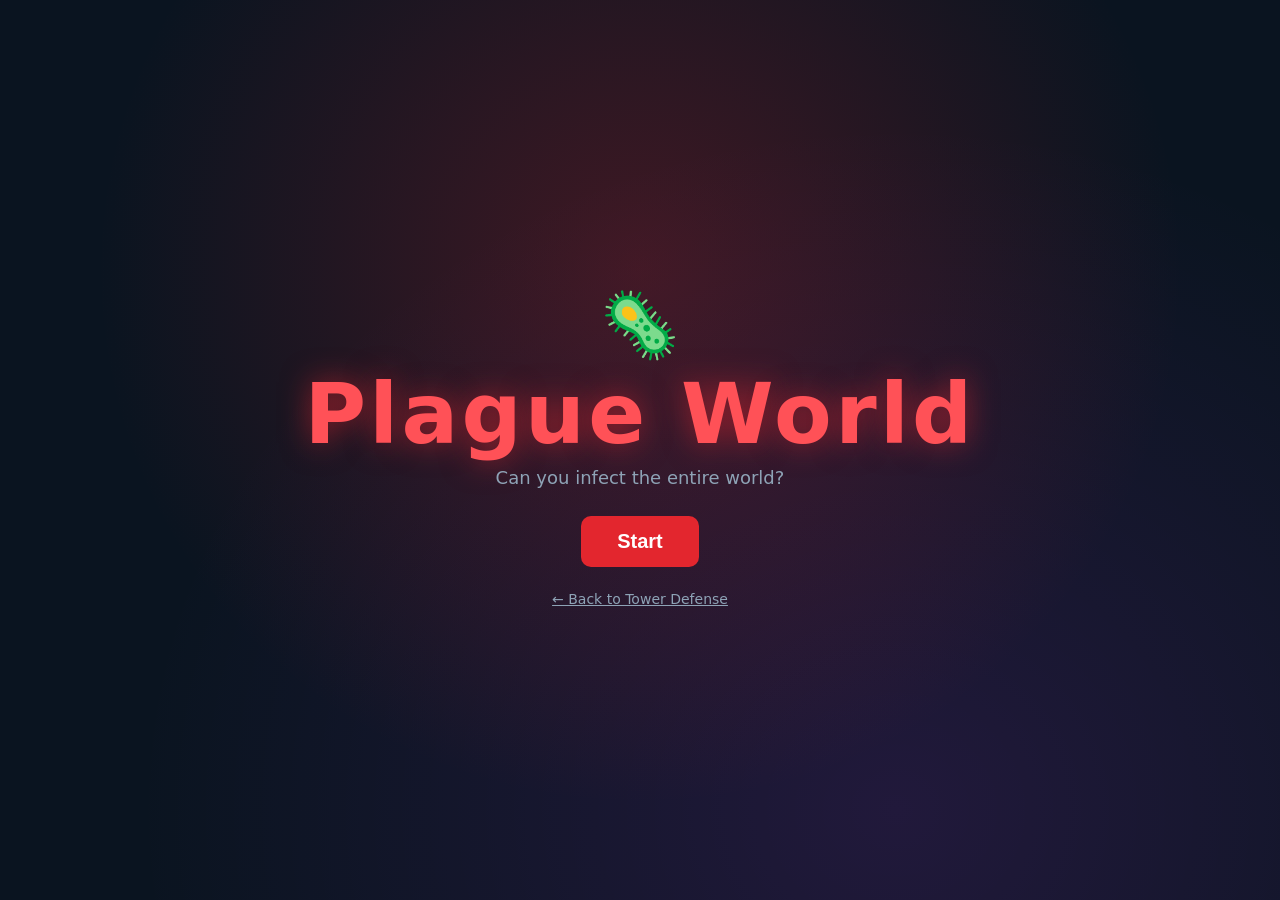
==== pandemic/index.html @ 783b21d4 "Add Plague World: world-map outbreak strategy game at /pandemic/ Co-Authored-By: Claude Opus 5.5 <no" ====
<!DOCTYPE html>
<html lang="en">
<head>
  <meta charset="UTF-8" />
  <meta name="viewport" content="width=device-width, initial-scale=1.0" />
  <title>Plague World</title>
  <link rel="stylesheet" href="style.css" />
</head>
<body>
  <!-- Title -->
  <section id="screen-title" class="screen active">
    <div class="title-card">
      <div class="title-icon">🦠</div>
      <h1>Plague World</h1>
      <p class="tagline">Can you infect the entire world?</p>
      <button type="button" id="btn-start" class="btn btn-big">Start</button>
      <a class="back-link" href="../">← Back to Tower Defense</a>
    </div>
  </section>

  <!-- Choose germ -->
  <section id="screen-germ" class="screen">
    <div class="panel-card">
      <h2>Choose your germ</h2>
      <p class="hint">Beat the game to unlock the next germ.</p>
      <div id="germ-grid" class="germ-grid"></div>
      <div class="row">
        <button type="button" class="btn btn-ghost" data-back="screen-title">Back</button>
        <button type="button" id="btn-germ-next" class="btn">Next</button>
      </div>
    </div>
  </section>

  <!-- Name disease -->
  <section id="screen-name" class="screen">
    <div class="panel-card name-card">
      <div id="name-germ-icon" class="title-icon">🦠</div>
      <h2>Name your disease</h2>
      <form id="name-form">
        <input id="disease-name" type="text" maxlength="24" placeholder="e.g. Purple Sneezles" autocomplete="off" required />
        <div class="row">
          <button type="button" class="btn btn-ghost" data-back="screen-germ">Back</button>
          <button type="submit" class="btn btn-big">Go!</button>
        </div>
      </form>
    </div>
  </section>

  <!-- Game -->
  <section id="screen-game" class="screen">
    <div class="news" id="news"><span class="news-tag">NEWS</span><span id="news-text">Choose a country to start your infection.</span></div>

    <div id="map-wrap" class="map-wrap">
      <svg id="map" role="img" aria-label="World map"></svg>
      <div id="pick-banner" class="pick-banner">Click a country to start the infection</div>
      <div id="country-info" class="country-info hidden"></div>
      <div class="zoom-btns">
        <button type="button" id="zoom-in" class="btn-icon" title="Zoom in">+</button>
        <button type="button" id="zoom-out" class="btn-icon" title="Zoom out">−</button>
        <button type="button" id="zoom-reset" class="btn-icon" title="Reset view">⟲</button>
      </div>
      <div class="legend">
        <span><i class="lg-air">✈</i> Airport</span>
        <span><i class="lg-sea">⚓</i> Seaport</span>
        <span><i class="lg-inf"></i> Infected</span>
        <span><i class="lg-dead"></i> Dead</span>
      </div>
    </div>

    <footer class="hud">
      <div class="hud-left">
        <div class="disease-title"><span id="hud-icon">🦠</span> <strong id="hud-name">Disease</strong></div>
        <button type="button" id="btn-evolve" class="btn btn-dna">🧬 <span id="hud-dna">0</span> DNA · Evolve</button>
      </div>
      <div class="hud-mid">
        <div class="world-bar" title="World population">
          <div id="bar-healthy" class="seg healthy"></div><div id="bar-infected" class="seg infected"></div><div id="bar-dead" class="seg dead"></div>
        </div>
        <div class="world-stats">
          <span>Healthy <b id="st-healthy">0</b></span>
          <span class="t-inf">Infected <b id="st-infected">0</b></span>
          <span class="t-dead">Dead <b id="st-dead">0</b></span>
        </div>
        <div class="cure-row">
          <span>💉 Cure</span>
          <div class="cure-bar"><div id="cure-fill"></div></div>
          <b id="cure-pct">—</b>
        </div>
      </div>
      <div class="hud-right">
        <div id="hud-date" class="date">Day 0</div>
        <div class="speed">
          <button type="button" class="btn-icon" data-speed="0" title="Pause">⏸</button>
          <button type="button" class="btn-icon active" data-speed="1" title="Normal speed">▶</button>
          <button type="button" class="btn-icon" data-speed="2" title="Fast">⏩</button>
          <button type="button" class="btn-icon" data-speed="3" title="Fastest">⏭</button>
        </div>
      </div>
    </footer>

    <!-- Evolution -->
    <div id="evo" class="modal hidden" role="dialog" aria-modal="true" aria-labelledby="evo-title">
      <div class="modal-card evo-card">
        <div class="evo-head">
          <h2 id="evo-title">Evolution</h2>
          <span class="evo-dna">🧬 <b id="evo-dna">0</b> DNA</span>
          <button type="button" class="btn-icon close" data-close="evo" title="Close">✕</button>
        </div>
        <div class="evo-stats">
          <div><span>Infectivity</span><div class="meter"><div id="m-inf"></div></div></div>
          <div><span>Severity</span><div class="meter"><div id="m-sev"></div></div></div>
          <div><span>Lethality</span><div class="meter"><div id="m-leth"></div></div></div>
        </div>
        <div id="evo-tabs" class="tabs"></div>
        <div class="evo-body">
          <div id="evo-grid" class="trait-grid"></div>
          <div id="evo-detail" class="trait-detail"></div>
        </div>
      </div>
    </div>

    <!-- Game over -->
    <div id="over" class="modal hidden" role="dialog" aria-modal="true">
      <div class="modal-card over-card">
        <div id="over-icon" class="title-icon">☠️</div>
        <h2 id="over-title">Victory</h2>
        <p id="over-reason"></p>
        <div id="over-stats" class="over-stats"></div>
        <p id="over-unlock" class="unlock"></p>
        <button type="button" id="btn-again" class="btn btn-big">Play again</button>
      </div>
    </div>
  </section>

  <div id="loading" class="loading hidden">Loading world map…</div>

  <script src="lib/d3.min.js"></script>
  <script src="lib/topojson-client.min.js"></script>
  <script src="js/data.js"></script>
  <script src="js/routes.js"></script>
  <script src="js/traits.js"></script>
  <script src="js/world.js"></script>
  <script src="js/sim.js"></script>
  <script src="js/game.js"></script>
</body>
</html>
---- pandemic/style.css ----
:root {
  --bg: #0a1420;
  --ocean: #0e2233;
  --panel: #13202d;
  --panel-2: #1a2b3b;
  --line: #2a3e52;
  --text: #e8eef4;
  --muted: #8ea3b6;
  --red: #e3262e;
  --red-2: #ff5157;
  --green: #4cc38a;
  --dna: #c83cff;
  --gold: #ffc53d;
}

* { box-sizing: border-box; }
html, body { margin: 0; height: 100%; }
body {
  background: var(--bg);
  color: var(--text);
  font-family: system-ui, -apple-system, "Segoe UI", Roboto, sans-serif;
  overflow: hidden;
}

.hidden { display: none !important; }

/* ---------- Screens ---------- */
.screen { display: none; position: fixed; inset: 0; }
.screen.active { display: flex; }
#screen-title, #screen-germ, #screen-name {
  align-items: center;
  justify-content: center;
  padding: 16px;
  background:
    radial-gradient(ellipse at 50% 30%, rgba(227, 38, 46, 0.25), transparent 60%),
    radial-gradient(ellipse at 70% 90%, rgba(200, 60, 255, 0.12), transparent 60%),
    var(--bg);
  overflow-y: auto;
}
#screen-game { flex-direction: column; }

.title-card { text-align: center; }
.title-icon { font-size: 64px; line-height: 1; animation: wobble 4s ease-in-out infinite; }
.title-card h1 {
  font-size: clamp(40px, 9vw, 84px);
  margin: 8px 0 4px;
  letter-spacing: 0.04em;
  color: var(--red-2);
  text-shadow: 0 0 30px rgba(227, 38, 46, 0.6);
}
.tagline { color: var(--muted); margin: 0 0 28px; font-size: 18px; }
.back-link { display: block; margin-top: 24px; color: var(--muted); font-size: 14px; }

@keyframes wobble {
  0%, 100% { transform: rotate(-8deg) scale(1); }
  50% { transform: rotate(8deg) scale(1.08); }
}

.panel-card {
  background: var(--panel);
  border: 1px solid var(--line);
  border-radius: 16px;
  padding: 24px;
  width: min(880px, 100%);
  margin: auto;
}
.panel-card h2 { margin: 0 0 4px; }
.hint { color: var(--muted); margin: 0 0 16px; font-size: 14px; }
.row { display: flex; gap: 12px; justify-content: flex-end; margin-top: 20px; flex-wrap: wrap; }

.name-card { width: min(460px, 100%); text-align: center; }
.name-card input {
  width: 100%;
  margin-top: 16px;
  padding: 14px 16px;
  font-size: 20px;
  border-radius: 10px;
  border: 2px solid var(--line);
  background: var(--bg);
  color: var(--text);
  text-align: center;
}
.name-card input:focus { outline: none; border-color: var(--red); }
.name-card .row { justify-content: center; }

/* ---------- Buttons ---------- */
.btn {
  background: var(--red);
  color: #fff;
  border: 0;
  border-radius: 10px;
  padding: 10px 18px;
  font-size: 15px;
  font-weight: 600;
  cursor: pointer;
  transition: transform 0.1s, background 0.2s;
}
.btn:hover:not(:disabled) { background: var(--red-2); }
.btn:active:not(:disabled) { transform: scale(0.97); }
.btn:disabled { opacity: 0.4; cursor: not-allowed; }
.btn-big { padding: 14px 36px; font-size: 20px; }
.btn-ghost { background: transparent; border: 1px solid var(--line); color: var(--text); }
.btn-ghost:hover:not(:disabled) { background: var(--panel-2); }
.btn-icon {
  background: var(--panel-2);
  color: var(--text);
  border: 1px solid var(--line);
  border-radius: 8px;
  min-width: 34px;
  height: 34px;
  font-size: 16px;
  cursor: pointer;
}
.btn-icon:hover { border-color: var(--muted); }
.btn-icon.active { background: var(--red); border-color: var(--red); }

/* ---------- Germ picker ---------- */
.germ-grid {
  display: grid;
  grid-template-columns: repeat(auto-fill, minmax(190px, 1fr));
  gap: 12px;
}
.germ {
  display: flex;
  flex-direction: column;
  align-items: center;
  gap: 6px;
  padding: 16px 12px;
  background: var(--panel-2);
  border: 2px solid var(--line);
  border-radius: 12px;
  color: var(--text);
  cursor: pointer;
  text-align: center;
  font: inherit;
}
.germ:hover:not(:disabled) { border-color: var(--muted); }
.germ.selected { border-color: var(--red); box-shadow: 0 0 0 3px rgba(227, 38, 46, 0.3); }
.germ.locked { opacity: 0.45; cursor: not-allowed; }
.germ-icon { font-size: 36px; }
.germ-name { font-weight: 700; font-size: 17px; }
.germ-desc { color: var(--muted); font-size: 13px; line-height: 1.35; }

/* ---------- Game screen ---------- */
.news {
  display: flex;
  align-items: center;
  gap: 10px;
  padding: 8px 12px;
  background: #070e16;
  border-bottom: 1px solid var(--line);
  font-size: 14px;
  min-height: 38px;
}
.news-tag { background: var(--red); color: #fff; font-weight: 800; font-size: 11px; padding: 3px 7px; border-radius: 4px; letter-spacing: 0.08em; }
#news-text { white-space: nowrap; overflow: hidden; text-overflow: ellipsis; }
#news-text.flash { animation: flash 0.6s ease-out; }
@keyframes flash { from { opacity: 0; transform: translateY(-6px); } to { opacity: 1; transform: none; } }

.map-wrap { position: relative; flex: 1; min-height: 0; background: var(--ocean); }
#map { width: 100%; height: 100%; display: block; cursor: grab; touch-action: none; }
#map:active { cursor: grabbing; }
.ocean { fill: var(--ocean); }
.country { stroke: #0e2233; stroke-width: 0.35; cursor: pointer; transition: fill 0.4s; vector-effect: non-scaling-stroke; }
.country:hover { filter: brightness(1.25); }
.country.empty { cursor: default; }
.country.empty:hover { filter: none; }
.country.selected { stroke: var(--gold); stroke-width: 1.8; }

.port circle { fill: rgba(7, 14, 22, 0.85); stroke: #9fb4c6; stroke-width: 0.8; }
.port text { font-size: 7px; fill: #e8eef4; pointer-events: none; }
.port.closed circle { stroke: var(--red); fill: rgba(60, 10, 12, 0.9); }
.port.closed text { fill: #ff8a8e; }

.vehicle path { fill: #f5f8fb; stroke: #0a1420; stroke-width: 0.6; }
.vehicle.infected path { fill: var(--red-2); }
.vehicle { pointer-events: none; }

.bubble { cursor: pointer; animation: pop-in 0.35s ease-out; }
.bubble circle { fill: var(--red); stroke: #fff; stroke-width: 1.5; filter: drop-shadow(0 0 4px rgba(255, 60, 70, 0.9)); }
.bubble.death circle { fill: #7a2cff; }
.bubble text { font-size: 8px; font-weight: 800; fill: #fff; pointer-events: none; }
.bubble.fading { opacity: 0.55; }
.bubble.popped { opacity: 0; transition: opacity 0.25s; }
@keyframes pop-in { from { opacity: 0; } to { opacity: 1; } }

.pick-banner {
  position: absolute;
  top: 14px;
  left: 50%;
  transform: translateX(-50%);
  background: rgba(227, 38, 46, 0.92);
  color: #fff;
  font-weight: 700;
  padding: 10px 18px;
  border-radius: 999px;
  pointer-events: none;
  animation: pulse 1.6s ease-in-out infinite;
  white-space: nowrap;
  max-width: calc(100% - 32px);
  overflow: hidden;
  text-overflow: ellipsis;
}
@keyframes pulse { 50% { box-shadow: 0 0 0 8px rgba(227, 38, 46, 0.25); } }

.country-info {
  position: absolute;
  top: 12px;
  right: 12px;
  width: 250px;
  max-width: calc(100% - 24px);
  background: rgba(19, 32, 45, 0.96);
  border: 1px solid var(--line);
  border-radius: 12px;
  padding: 14px;
  font-size: 14px;
  box-shadow: 0 8px 24px rgba(0, 0, 0, 0.4);
}
.country-info h3 { margin: 0 34px 6px 0; font-size: 18px; }
.country-info .close { position: absolute; top: 10px; right: 10px; min-width: 28px; height: 28px; font-size: 13px; }
.tags { display: flex; gap: 6px; margin-bottom: 10px; flex-wrap: wrap; }
.tags span { background: var(--panel-2); border: 1px solid var(--line); border-radius: 999px; padding: 2px 8px; font-size: 12px; color: var(--muted); }
.ci-row { display: flex; justify-content: space-between; padding: 3px 0; }
.ci-row span { color: var(--muted); }
.ports-status { display: flex; flex-wrap: wrap; gap: 6px; margin-top: 8px; font-size: 12px; }
.ports-status span { padding: 2px 6px; border-radius: 6px; background: var(--panel-2); }
.country-info .btn-infect { width: 100%; margin-top: 12px; font-size: 16px; padding: 12px; }
.ok { color: var(--green); }
.bad { color: var(--red-2); }
.t-ok { color: var(--green); }
.t-inf { color: var(--red-2); }
.t-dead { color: #a9b3bd; }

.zoom-btns { position: absolute; left: 12px; top: 12px; display: flex; flex-direction: column; gap: 6px; }
.legend {
  position: absolute;
  left: 12px;
  bottom: 10px;
  display: flex;
  gap: 12px;
  flex-wrap: wrap;
  font-size: 12px;
  color: var(--muted);
  background: rgba(7, 14, 22, 0.7);
  padding: 6px 10px;
  border-radius: 8px;
  pointer-events: none;
}
.legend i { font-style: normal; display: inline-block; margin-right: 3px; }
.lg-inf, .lg-dead { width: 10px; height: 10px; border-radius: 2px; vertical-align: -1px; }
.lg-inf { background: var(--red); }
.lg-dead { background: #141414; border: 1px solid #555; }

/* ---------- HUD ---------- */
.hud {
  display: grid;
  grid-template-columns: auto 1fr auto;
  gap: 16px;
  align-items: center;
  padding: 10px 14px;
  background: var(--panel);
  border-top: 1px solid var(--line);
}
.hud-left, .hud-right { display: flex; flex-direction: column; gap: 6px; }
.hud-right { align-items: flex-end; }
.disease-title { font-size: 16px; max-width: 220px; overflow: hidden; text-overflow: ellipsis; white-space: nowrap; }
.btn-dna { background: var(--dna); }
.btn-dna:hover:not(:disabled) { background: #d566ff; }
.btn-dna.pulse { animation: dna-pulse 1.4s ease-in-out infinite; }
@keyframes dna-pulse { 50% { box-shadow: 0 0 0 6px rgba(200, 60, 255, 0.35); } }

.hud-mid { display: flex; flex-direction: column; gap: 6px; min-width: 0; }
.world-bar { display: flex; height: 12px; border-radius: 6px; overflow: hidden; background: var(--panel-2); }
.seg { height: 100%; transition: width 0.4s; }
.seg.healthy { background: var(--green); }
.seg.infected { background: var(--red); }
.seg.dead { background: #0a0a0a; }
.world-stats { display: flex; gap: 16px; font-size: 13px; color: var(--muted); flex-wrap: wrap; }
.world-stats b { color: var(--text); }
.world-stats .t-inf b { color: var(--red-2); }
.cure-row { display: flex; align-items: center; gap: 8px; font-size: 13px; }
.cure-bar { flex: 1; height: 10px; background: var(--panel-2); border-radius: 5px; overflow: hidden; }
#cure-fill { height: 100%; width: 0; background: linear-gradient(90deg, #3aa0ff, #7fd4ff); transition: width 0.4s; }
.date { font-size: 14px; color: var(--muted); white-space: nowrap; }
.speed { display: flex; gap: 4px; }

/* ---------- Modals ---------- */
.modal {
  position: absolute;
  inset: 0;
  background: rgba(3, 8, 14, 0.75);
  display: flex;
  align-items: center;
  justify-content: center;
  padding: 16px;
  z-index: 10;
}
.modal-card {
  background: var(--panel);
  border: 1px solid var(--line);
  border-radius: 16px;
  padding: 20px;
  width: min(860px, 100%);
  max-height: 100%;
  overflow-y: auto;
}
.evo-head { display: flex; align-items: center; gap: 14px; }
.evo-head h2 { margin: 0; flex: 1; }
.evo-dna { font-size: 18px; color: #e6b3ff; }
.evo-stats { display: grid; grid-template-columns: repeat(3, 1fr); gap: 12px; margin: 14px 0; font-size: 13px; color: var(--muted); }
.meter { height: 8px; background: var(--panel-2); border-radius: 4px; overflow: hidden; margin-top: 4px; }
.meter div { height: 100%; width: 0; transition: width 0.3s; }
#m-inf { background: var(--red); }
#m-sev { background: var(--gold); }
#m-leth { background: #9aa4ad; }

.tabs { display: flex; gap: 6px; border-bottom: 1px solid var(--line); margin-bottom: 14px; }
.tab {
  background: none;
  border: 0;
  color: var(--muted);
  padding: 8px 14px;
  font: inherit;
  font-weight: 600;
  cursor: pointer;
  border-bottom: 3px solid transparent;
}
.tab.active { color: var(--text); border-bottom-color: var(--dna); }

.evo-body { display: grid; grid-template-columns: 1fr 260px; gap: 16px; }
.trait-grid { display: grid; grid-template-columns: repeat(auto-fill, minmax(140px, 1fr)); gap: 8px; align-content: start; }
.trait {
  display: flex;
  justify-content: space-between;
  align-items: center;
  gap: 6px;
  padding: 10px;
  border-radius: 10px;
  border: 2px solid var(--line);
  background: var(--panel-2);
  color: var(--text);
  font: inherit;
  font-size: 13px;
  text-align: left;
  cursor: pointer;
}
.trait .tc { font-size: 12px; white-space: nowrap; color: var(--muted); }
.trait.owned { background: #3b1450; border-color: var(--dna); }
.trait.owned .tc { color: #e6b3ff; }
.trait.ready { border-color: #6d4a86; }
.trait.ready .tc { color: #e6b3ff; }
.trait.locked { opacity: 0.4; }
.trait.sel { box-shadow: 0 0 0 3px rgba(255, 197, 61, 0.6); }

.trait-detail { background: var(--panel-2); border-radius: 12px; padding: 14px; font-size: 14px; align-self: start; }
.trait-detail h3 { margin: 0 0 6px; }
.trait-detail .desc { color: var(--muted); margin: 0 0 8px; }
.effects { margin: 0 0 8px; padding-left: 18px; color: var(--green); }
.req { font-size: 12px; color: var(--gold); }
.detail-actions { margin-top: 10px; }
.detail-actions .btn { width: 100%; }

.over-card { width: min(460px, 100%); text-align: center; }
.over-card h2 { margin: 8px 0; }
.over-stats { display: grid; grid-template-columns: 1fr 1fr; gap: 10px; margin: 16px 0; }
.over-stats div { background: var(--panel-2); border-radius: 10px; padding: 10px; display: flex; flex-direction: column; }
.over-stats span { color: var(--muted); font-size: 12px; }
.over-stats b { font-size: 20px; }
.unlock { color: var(--gold); font-weight: 600; min-height: 1em; }

.loading {
  position: fixed;
  inset: 0;
  display: flex;
  align-items: center;
  justify-content: center;
  background: rgba(3, 8, 14, 0.85);
  font-size: 20px;
  z-index: 20;
}

/* ---------- Small screens ---------- */
@media (max-width: 720px) {
  .hud { grid-template-columns: 1fr auto; gap: 8px 12px; padding: 8px 10px; }
  .hud-mid { grid-column: 1 / -1; order: 3; }
  .disease-title { max-width: 160px; font-size: 14px; }
  .evo-body { grid-template-columns: 1fr; }
  .evo-stats { gap: 8px; }
  .legend { display: none; }
  .country-info { top: auto; bottom: 10px; right: 10px; }
  .panel-card { padding: 18px; }
}
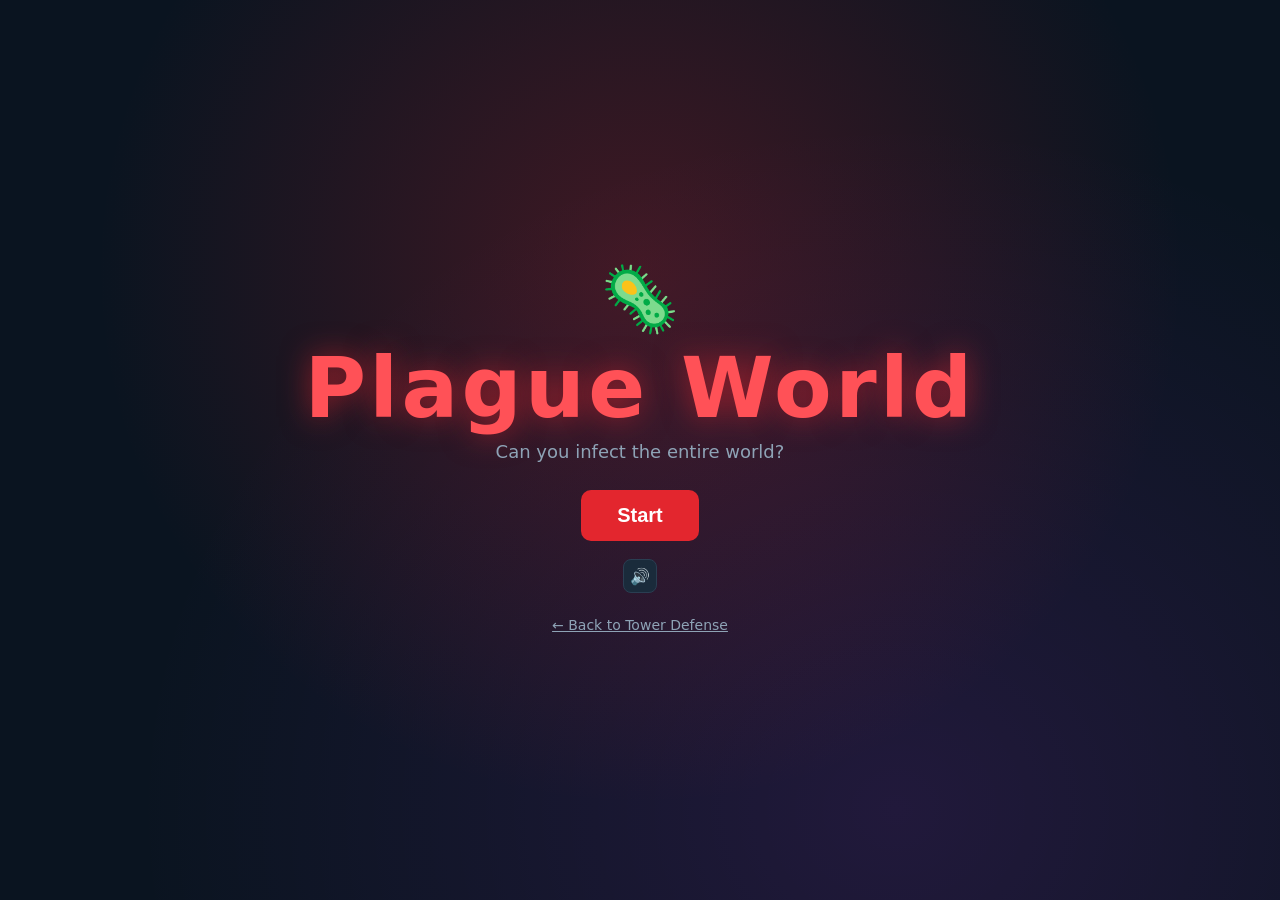
==== commit 944816bd: "Plague World: add five germs and a synthesised sound engine Co-Authored-By: Claude Opus 5 <noreply@a" ====
--- a/pandemic/index.html
+++ b/pandemic/index.html
@@ -14,6 +14,7 @@
       <h1>Plague World</h1>
       <p class="tagline">Can you infect the entire world?</p>
       <button type="button" id="btn-start" class="btn btn-big">Start</button>
+      <div class="sound-row"><button type="button" class="btn-icon sound-toggle" title="Turn sound on or off" aria-pressed="true">🔊</button></div>
       <a class="back-link" href="../">← Back to Tower Defense</a>
     </div>
   </section>
@@ -27,6 +28,42 @@
       <div class="row">
         <button type="button" class="btn btn-ghost" data-back="screen-title">Back</button>
         <button type="button" id="btn-germ-next" class="btn">Next</button>
+      </div>
+    </div>
+  </section>
+
+  <!-- Build your own germ -->
+  <section id="screen-custom" class="screen">
+    <div class="panel-card">
+      <h2>Build your own germ</h2>
+      <p class="hint">Spend your points on powers. Taking a weakness gives points back.</p>
+
+      <div class="build-top">
+        <div>
+          <label class="field-label" for="custom-name">Germ name</label>
+          <input id="custom-name" type="text" maxlength="18" placeholder="Custom Germ" autocomplete="off" />
+        </div>
+        <div>
+          <span class="field-label">Look</span>
+          <div id="icon-row" class="icon-row"></div>
+        </div>
+      </div>
+
+      <div class="points-bar">
+        <span>Points left</span>
+        <b id="points-left">10</b>
+        <div class="points-track"><div id="points-fill"></div></div>
+      </div>
+
+      <h3 class="build-head">Powers</h3>
+      <div id="power-grid" class="option-grid"></div>
+      <h3 class="build-head">Weaknesses <span class="sub">(give points back)</span></h3>
+      <div id="weak-grid" class="option-grid"></div>
+
+      <div class="row">
+        <button type="button" class="btn btn-ghost" data-back="screen-germ">Back</button>
+        <button type="button" id="btn-custom-reset" class="btn btn-ghost">Clear</button>
+        <button type="button" id="btn-custom-next" class="btn">Use this germ</button>
       </div>
     </div>
   </section>
@@ -90,6 +127,7 @@
       <div class="hud-right">
         <div id="hud-date" class="date">Day 0</div>
         <div class="speed">
+          <button type="button" class="btn-icon sound-toggle" title="Turn sound on or off" aria-pressed="true">🔊</button>
           <button type="button" class="btn-icon" data-speed="0" title="Pause">⏸</button>
           <button type="button" class="btn-icon active" data-speed="1" title="Normal speed">▶</button>
           <button type="button" class="btn-icon" data-speed="2" title="Fast">⏩</button>
@@ -136,6 +174,7 @@
 
   <script src="lib/d3.min.js"></script>
   <script src="lib/topojson-client.min.js"></script>
+  <script src="js/audio.js"></script>
   <script src="js/data.js"></script>
   <script src="js/routes.js"></script>
   <script src="js/traits.js"></script>
--- a/pandemic/style.css
+++ b/pandemic/style.css
@@ -27,7 +27,7 @@
 /* ---------- Screens ---------- */
 .screen { display: none; position: fixed; inset: 0; }
 .screen.active { display: flex; }
-#screen-title, #screen-germ, #screen-name {
+#screen-title, #screen-germ, #screen-name, #screen-custom {
   align-items: center;
   justify-content: center;
   padding: 16px;
@@ -389,4 +389,91 @@
   .legend { display: none; }
   .country-info { top: auto; bottom: 10px; right: 10px; }
   .panel-card { padding: 18px; }
-}
+  .option-grid { grid-template-columns: 1fr; }
+  .build-top { gap: 12px; }
+}
+
+/* ---------- Germ builder ----------
+   The builder is taller than a phone screen, so the card itself scrolls while the
+   points bar and the action buttons stay pinned in view. */
+#screen-custom .panel-card { max-height: 100%; overflow-y: auto; overscroll-behavior: contain; }
+#screen-custom .points-bar {
+  position: sticky;
+  top: -1px;
+  z-index: 2;
+  margin: 0 0 14px;
+  padding: 10px 0;
+  background: var(--panel);
+  border-bottom: 1px solid var(--line);
+}
+#screen-custom .row {
+  position: sticky;
+  bottom: -1px;
+  z-index: 2;
+  margin-top: 0;
+  padding: 14px 0 0;
+  background: var(--panel);
+  border-top: 1px solid var(--line);
+}
+/* ---------- Germ builder ---------- */
+.build-top { display: flex; gap: 20px; flex-wrap: wrap; margin-bottom: 14px; }
+.field-label { display: block; font-size: 12px; color: var(--muted); text-transform: uppercase; letter-spacing: 0.06em; margin-bottom: 6px; }
+#custom-name {
+  padding: 9px 12px;
+  font-size: 16px;
+  border-radius: 8px;
+  border: 2px solid var(--line);
+  background: var(--bg);
+  color: var(--text);
+  width: 200px;
+  max-width: 100%;
+}
+#custom-name:focus { outline: none; border-color: var(--dna); }
+.icon-row { display: flex; flex-wrap: wrap; gap: 6px; }
+.icon-pick {
+  width: 40px;
+  height: 40px;
+  font-size: 21px;
+  line-height: 1;
+  border-radius: 9px;
+  border: 2px solid var(--line);
+  background: var(--panel-2);
+  cursor: pointer;
+}
+.icon-pick:hover { border-color: var(--muted); }
+.icon-pick.sel { border-color: var(--dna); box-shadow: 0 0 0 3px rgba(200, 60, 255, 0.3); }
+
+.points-bar { display: flex; align-items: center; gap: 10px; margin-bottom: 16px; font-size: 14px; color: var(--muted); }
+.points-bar b { color: var(--text); font-size: 20px; min-width: 2ch; font-variant-numeric: tabular-nums; }
+.points-track { flex: 1; height: 10px; background: var(--panel-2); border-radius: 5px; overflow: hidden; }
+#points-fill { height: 100%; width: 100%; background: var(--dna); transition: width 0.25s; }
+
+.build-head { margin: 4px 0 8px; font-size: 15px; }
+.build-head .sub { color: var(--muted); font-weight: 400; font-size: 13px; }
+.option-grid { display: grid; grid-template-columns: repeat(auto-fill, minmax(215px, 1fr)); gap: 8px; margin-bottom: 16px; }
+.opt {
+  display: flex;
+  flex-direction: column;
+  gap: 3px;
+  padding: 10px 12px;
+  border-radius: 10px;
+  border: 2px solid var(--line);
+  background: var(--panel-2);
+  color: var(--text);
+  font: inherit;
+  text-align: left;
+  cursor: pointer;
+}
+.opt:hover:not(:disabled) { border-color: var(--muted); }
+.opt-top { display: flex; justify-content: space-between; align-items: baseline; gap: 8px; }
+.opt-name { font-weight: 700; font-size: 14px; }
+.opt-cost { font-size: 12px; color: #e6b3ff; white-space: nowrap; }
+.opt-desc { font-size: 12px; color: var(--muted); line-height: 1.35; }
+.opt.on { border-color: var(--dna); background: #3b1450; }
+.opt.drawback .opt-cost { color: var(--gold); }
+.opt.drawback.on { border-color: var(--gold); background: #453313; }
+.opt:disabled { opacity: 0.4; cursor: not-allowed; }
+.germ.build { border-style: dashed; }
+
+.sound-row { margin-top: 18px; }
+.sound-toggle.off { opacity: 0.5; }
